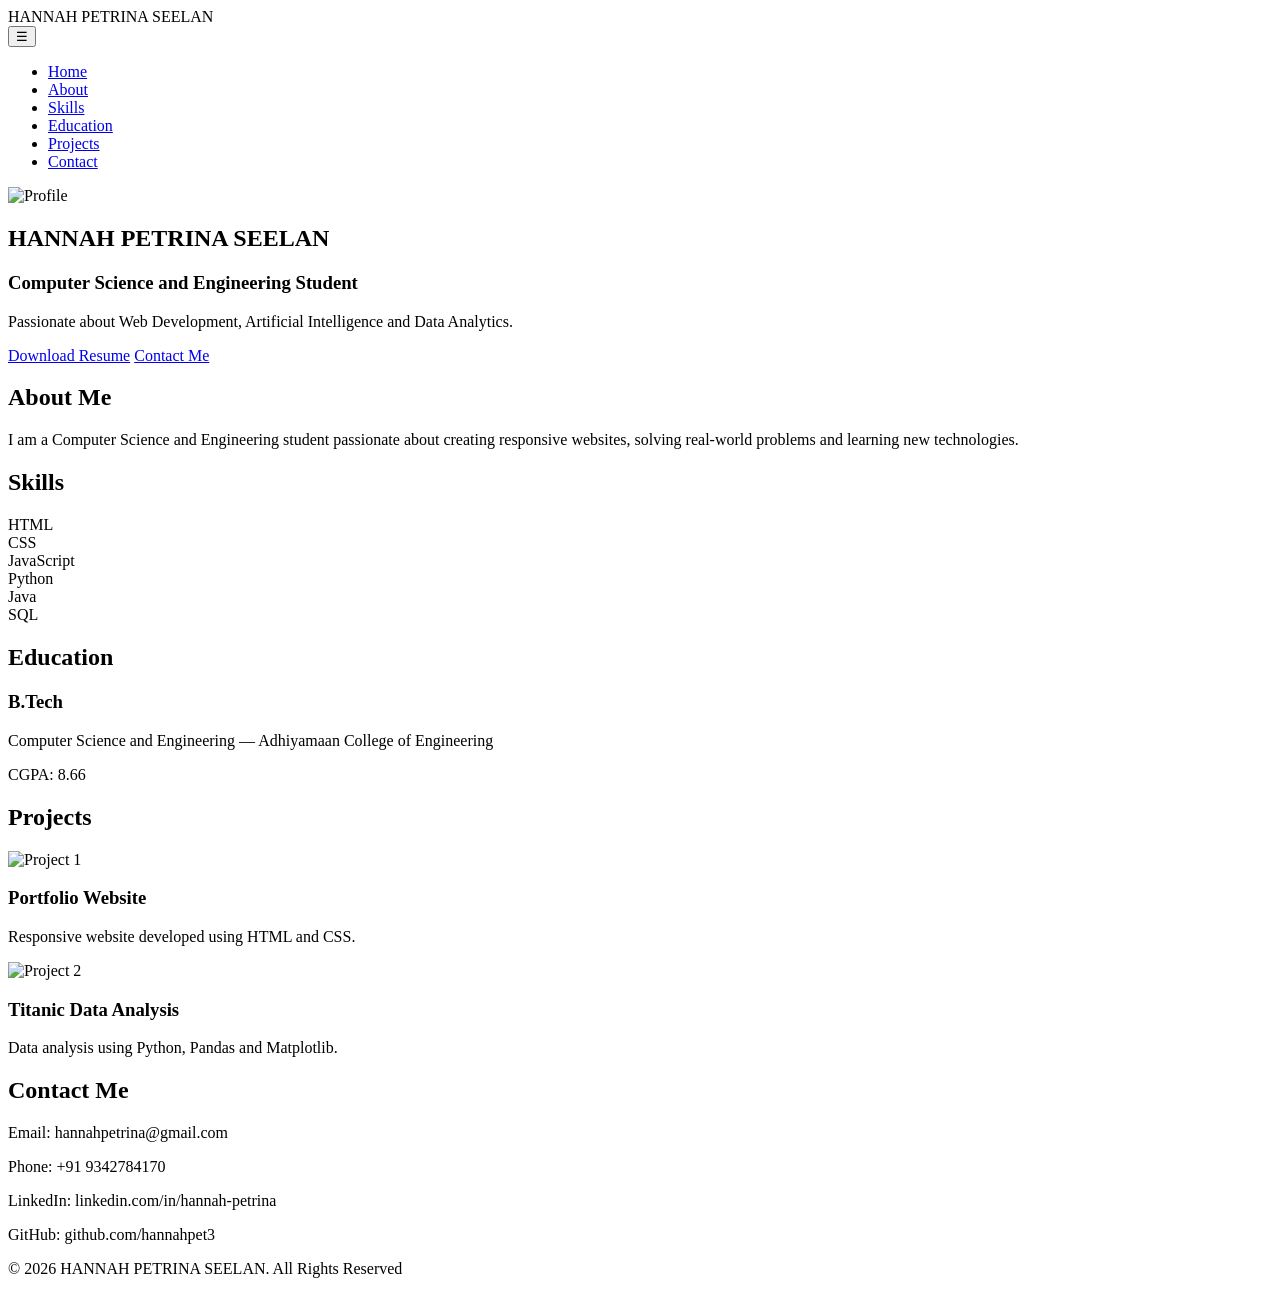
==== index.html @ 2c1eeec1 "Add files via upload" ====
<!DOCTYPE html>
<html lang="en">

<head>
    <meta charset="UTF-8">
    <meta name="viewport" content="width=device-width, initial-scale=1.0">
    <title>HANNAH PETRINA SEELAN | Portfolio</title>

    <link rel="stylesheet" href="/css/style.css">
    <link rel="preconnect" href="https://fonts.googleapis.com">
    <link rel="preconnect" href="https://fonts.gstatic.com" crossorigin>
    <link href="https://fonts.googleapis.com/css2?family=Inter:wght@300;400;600;700&display=swap" rel="stylesheet">
    <link rel="stylesheet" href="https://cdnjs.cloudflare.com/ajax/libs/font-awesome/6.5.1/css/all.min.css">
</head>

<body>

    <nav class="navbar">
        <div class="logo">HANNAH PETRINA SEELAN</div>

        <button id="nav-toggle" aria-label="Toggle navigation" class="nav-toggle">☰</button>

        <ul class="nav-links">
            <li><a href="#home">Home</a></li>
            <li><a href="#about">About</a></li>
            <li><a href="#skills">Skills</a></li>
            <li><a href="#education">Education</a></li>
            <li><a href="#projects">Projects</a></li>
            <li><a href="#contact">Contact</a></li>
        </ul>
    </nav>

    <main>
        <section id="home" class="hero">
            <div class="hero-content">
                <img src="/images/profile.jpg" alt="Profile">
                <h1>HANNAH PETRINA SEELAN</h1>
                <h3>Computer Science and Engineering Student</h3>
                <p>Passionate about Web Development, Artificial Intelligence and Data Analytics.</p>
                <div class="buttons">
                    <a href="/resume.pdf" download class="btn">Download Resume</a>
                    <a href="#contact" class="btn btn-ghost">Contact Me</a>
                </div>
            </div>
        </section>

        <section id="about" class="section">
            <h2>About Me</h2>
            <p>I am a Computer Science and Engineering student passionate about creating responsive websites, solving real-world problems and learning new technologies.</p>
        </section>

        <section id="skills" class="section">
            <h2>Skills</h2>
            <div class="skill-grid">
                <div class="card">HTML</div>
                <div class="card">CSS</div>
                <div class="card">JavaScript</div>
                <div class="card">Python</div>
                <div class="card">Java</div>
                <div class="card">SQL</div>
            </div>
        </section>

        <section id="education" class="section">
            <h2>Education</h2>
            <div class="education-card card">
                <h3>B.Tech</h3>
                <p>Computer Science and Engineering — Adhiyamaan College of Engineering</p>
                <p>CGPA: 8.66</p>
            </div>
        </section>

        <section id="projects" class="section">
            <h2>Projects</h2>
            <div class="project-container">
                <div class="project-card card">
                    <img src="/images/project1.jpg" alt="Project 1">
                    <h3>Portfolio Website</h3>
                    <p>Responsive website developed using HTML and CSS.</p>
                </div>
                <div class="project-card card">
                    <img src="/images/project2.jpg" alt="Project 2">
                    <h3>Titanic Data Analysis</h3>
                    <p>Data analysis using Python, Pandas and Matplotlib.</p>
                </div>
            </div>
        </section>

        <section id="contact" class="section">
            <h2>Contact Me</h2>
            <p>Email: hannahpetrina@gmail.com</p>
            <p>Phone: +91 9342784170</p>
            <p>LinkedIn: linkedin.com/in/hannah-petrina</p>
            <p>GitHub: github.com/hannahpet3</p>
        </section>
    </main>

    <footer>
        <p>© 2026 HANNAH PETRINA SEELAN. All Rights Reserved</p>
    </footer>

    <script src="/js/script.js"></script>

</body>
</html>
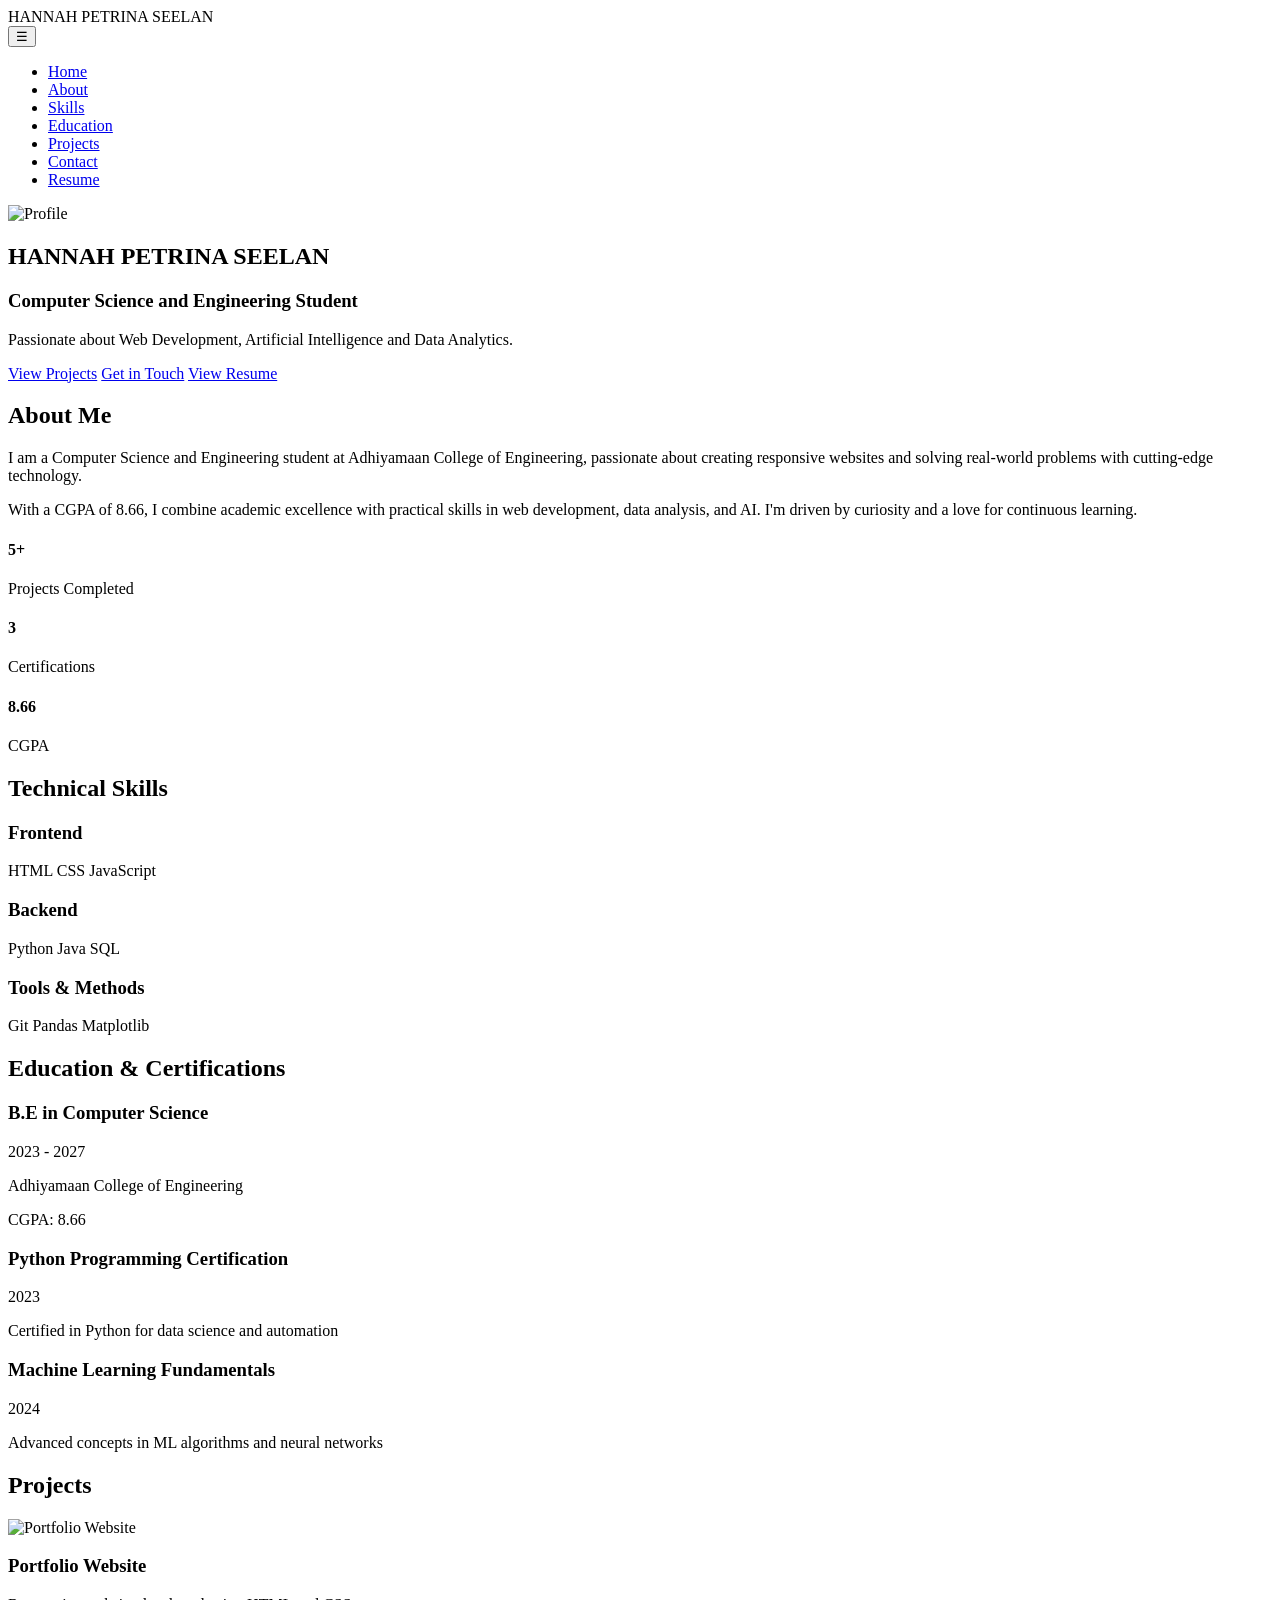
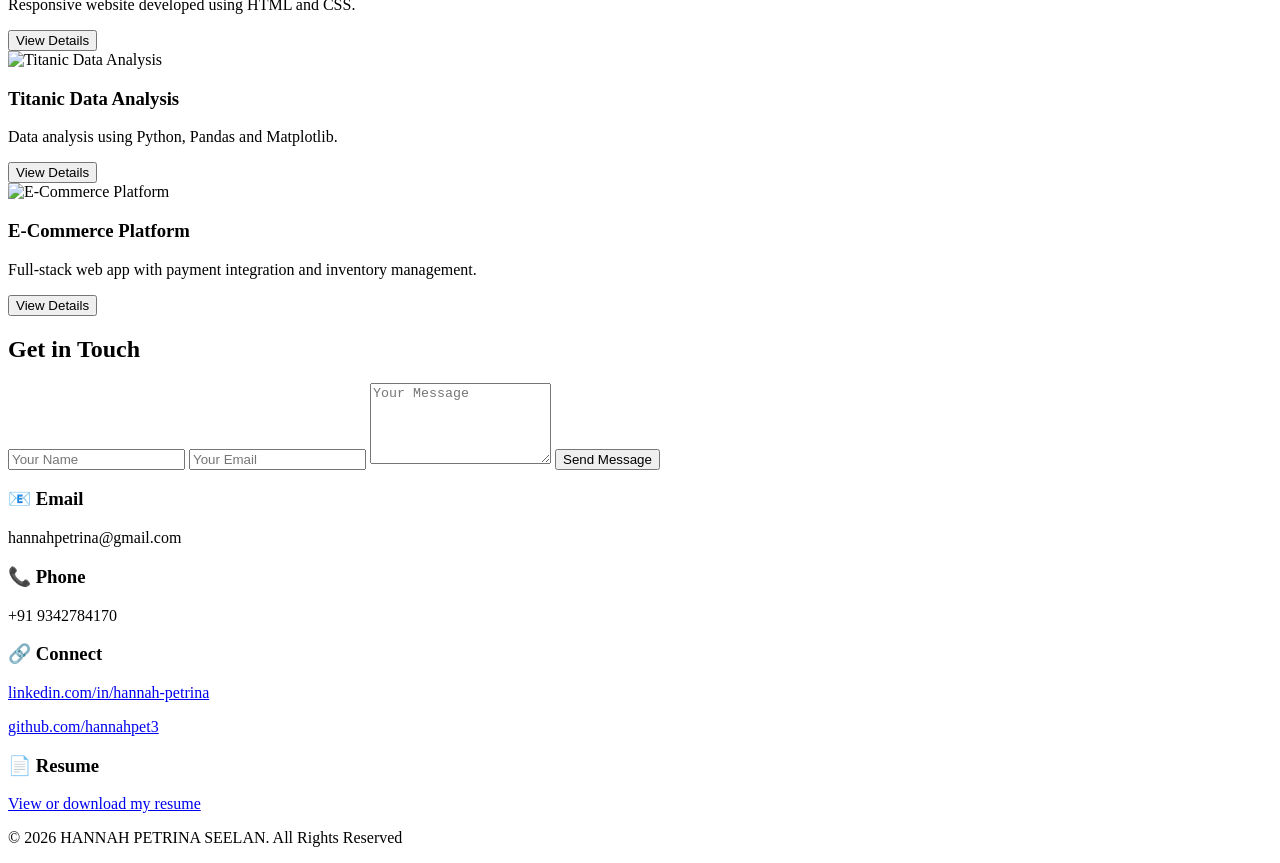
==== commit c2d32434: "Add files via upload" ====
--- a/index.html
+++ b/index.html
@@ -1,4 +1,4 @@
-<!DOCTYPE html>
+﻿<!DOCTYPE html>
 <html lang="en">
 
 <head>
@@ -6,7 +6,7 @@
     <meta name="viewport" content="width=device-width, initial-scale=1.0">
     <title>HANNAH PETRINA SEELAN | Portfolio</title>
 
-    <link rel="stylesheet" href="/css/style.css">
+    <link rel="stylesheet" href="css/style.css">
     <link rel="preconnect" href="https://fonts.googleapis.com">
     <link rel="preconnect" href="https://fonts.gstatic.com" crossorigin>
     <link href="https://fonts.googleapis.com/css2?family=Inter:wght@300;400;600;700&display=swap" rel="stylesheet">
@@ -21,85 +21,207 @@
         <button id="nav-toggle" aria-label="Toggle navigation" class="nav-toggle">☰</button>
 
         <ul class="nav-links">
-            <li><a href="#home">Home</a></li>
-            <li><a href="#about">About</a></li>
-            <li><a href="#skills">Skills</a></li>
-            <li><a href="#education">Education</a></li>
-            <li><a href="#projects">Projects</a></li>
-            <li><a href="#contact">Contact</a></li>
+            <li><a href="#" data-page="home">Home</a></li>
+            <li><a href="#" data-page="about">About</a></li>
+            <li><a href="#" data-page="skills">Skills</a></li>
+            <li><a href="#" data-page="education">Education</a></li>
+            <li><a href="#" data-page="projects">Projects</a></li>
+            <li><a href="#" data-page="contact">Contact</a></li>
+            <li><a href="resume.pdf" target="_blank" rel="noopener">Resume</a></li>
         </ul>
     </nav>
 
-    <main>
-        <section id="home" class="hero">
-            <div class="hero-content">
-                <img src="/images/profile.jpg" alt="Profile">
-                <h1>HANNAH PETRINA SEELAN</h1>
-                <h3>Computer Science and Engineering Student</h3>
-                <p>Passionate about Web Development, Artificial Intelligence and Data Analytics.</p>
-                <div class="buttons">
-                    <a href="/resume.pdf" download class="btn">Download Resume</a>
-                    <a href="#contact" class="btn btn-ghost">Contact Me</a>
-                </div>
-            </div>
-        </section>
-
-        <section id="about" class="section">
-            <h2>About Me</h2>
-            <p>I am a Computer Science and Engineering student passionate about creating responsive websites, solving real-world problems and learning new technologies.</p>
-        </section>
-
-        <section id="skills" class="section">
-            <h2>Skills</h2>
-            <div class="skill-grid">
-                <div class="card">HTML</div>
-                <div class="card">CSS</div>
-                <div class="card">JavaScript</div>
-                <div class="card">Python</div>
-                <div class="card">Java</div>
-                <div class="card">SQL</div>
-            </div>
-        </section>
-
-        <section id="education" class="section">
-            <h2>Education</h2>
-            <div class="education-card card">
-                <h3>B.Tech</h3>
-                <p>Computer Science and Engineering — Adhiyamaan College of Engineering</p>
-                <p>CGPA: 8.66</p>
-            </div>
-        </section>
-
-        <section id="projects" class="section">
-            <h2>Projects</h2>
-            <div class="project-container">
-                <div class="project-card card">
-                    <img src="/images/project1.jpg" alt="Project 1">
-                    <h3>Portfolio Website</h3>
-                    <p>Responsive website developed using HTML and CSS.</p>
-                </div>
-                <div class="project-card card">
-                    <img src="/images/project2.jpg" alt="Project 2">
-                    <h3>Titanic Data Analysis</h3>
-                    <p>Data analysis using Python, Pandas and Matplotlib.</p>
-                </div>
-            </div>
-        </section>
-
-        <section id="contact" class="section">
-            <h2>Contact Me</h2>
-            <p>Email: hannahpetrina@gmail.com</p>
-            <p>Phone: +91 9342784170</p>
-            <p>LinkedIn: linkedin.com/in/hannah-petrina</p>
-            <p>GitHub: github.com/hannahpet3</p>
-        </section>
-    </main>
+    <div class="page-wrapper">
+        <div class="page-container">
+
+            <!-- PAGE: HOME -->
+            <div id="home" class="page active">
+                <section class="hero">
+                    <div class="hero-content">
+                        <img src="images/profile.jpg" alt="Profile">
+                        <h1>HANNAH PETRINA SEELAN</h1>
+                        <h3>Computer Science and Engineering Student</h3>
+                        <p>Passionate about Web Development, Artificial Intelligence and Data Analytics.</p>
+                        <div class="buttons">
+                            <a href="#" data-page="projects" class="btn">View Projects</a>
+                            <a href="#" data-page="contact" class="btn btn-ghost">Get in Touch</a>
+                            <a href="resume.pdf" target="_blank" rel="noopener" class="btn">View Resume</a>
+                        </div>
+                    </div>
+                </section>
+            </div>
+
+            <!-- PAGE: ABOUT -->
+            <div id="about" class="page">
+                <section class="section">
+                    <div class="content-max">
+                        <h2>About Me</h2>
+                        <div class="about-content">
+                            <p>I am a Computer Science and Engineering student at Adhiyamaan College of Engineering, passionate about creating responsive websites and solving real-world problems with cutting-edge technology.</p>
+                            <p>With a CGPA of 8.66, I combine academic excellence with practical skills in web development, data analysis, and AI. I'm driven by curiosity and a love for continuous learning.</p>
+                            <div class="about-stats">
+                                <div class="stat">
+                                    <h4>5+</h4>
+                                    <p>Projects Completed</p>
+                                </div>
+                                <div class="stat">
+                                    <h4>3</h4>
+                                    <p>Certifications</p>
+                                </div>
+                                <div class="stat">
+                                    <h4>8.66</h4>
+                                    <p>CGPA</p>
+                                </div>
+                            </div>
+                        </div>
+                    </div>
+                </section>
+            </div>
+
+            <!-- PAGE: SKILLS -->
+            <div id="skills" class="page">
+                <section class="section">
+                    <div class="content-max">
+                        <h2>Technical Skills</h2>
+                        <div class="skills-grid">
+                            <div class="skill-category">
+                                <h3>Frontend</h3>
+                                <div class="skill-items">
+                                    <span class="skill-badge">HTML</span>
+                                    <span class="skill-badge">CSS</span>
+                                    <span class="skill-badge">JavaScript</span>
+                                </div>
+                            </div>
+                            <div class="skill-category">
+                                <h3>Backend</h3>
+                                <div class="skill-items">
+                                    <span class="skill-badge">Python</span>
+                                    <span class="skill-badge">Java</span>
+                                    <span class="skill-badge">SQL</span>
+                                </div>
+                            </div>
+                            <div class="skill-category">
+                                <h3>Tools & Methods</h3>
+                                <div class="skill-items">
+                                    <span class="skill-badge">Git</span>
+                                    <span class="skill-badge">Pandas</span>
+                                    <span class="skill-badge">Matplotlib</span>
+                                </div>
+                            </div>
+                        </div>
+                    </div>
+                </section>
+            </div>
+
+            <!-- PAGE: EDUCATION -->
+            <div id="education" class="page">
+                <section class="section">
+                    <div class="content-max">
+                        <h2>Education & Certifications</h2>
+                        <div class="timeline">
+                            <div class="timeline-item">
+                                <div class="timeline-dot"></div>
+                                <div class="timeline-content card">
+                                    <h3>B.E in Computer Science</h3>
+                                    <p class="year">2023 - 2027</p>
+                                    <p>Adhiyamaan College of Engineering</p>
+                                    <p>CGPA: 8.66</p>
+                                </div>
+                            </div>
+                            <div class="timeline-item">
+                                <div class="timeline-dot"></div>
+                                <div class="timeline-content card">
+                                    <h3>Python Programming Certification</h3>
+                                    <p class="year">2023</p>
+                                    <p>Certified in Python for data science and automation</p>
+                                </div>
+                            </div>
+                            <div class="timeline-item">
+                                <div class="timeline-dot"></div>
+                                <div class="timeline-content card">
+                                    <h3>Machine Learning Fundamentals</h3>
+                                    <p class="year">2024</p>
+                                    <p>Advanced concepts in ML algorithms and neural networks</p>
+                                </div>
+                            </div>
+                        </div>
+                    </div>
+                </section>
+            </div>
+
+            <!-- PAGE: PROJECTS -->
+            <div id="projects" class="page">
+                <section class="section">
+                    <div class="content-max">
+                        <h2>Projects</h2>
+                        <div class="project-grid">
+                            <div class="project-card card" data-project="1">
+                                <img src="images/project1.svg" alt="Portfolio Website">
+                                <h3>Portfolio Website</h3>
+                                <p>Responsive website developed using HTML and CSS.</p>
+                                <button class="btn-small" onclick="alert('Click View Details for info')">View Details</button>
+                            </div>
+                            <div class="project-card card" data-project="2">
+                                <img src="images/project2.svg" alt="Titanic Data Analysis">
+                                <h3>Titanic Data Analysis</h3>
+                                <p>Data analysis using Python, Pandas and Matplotlib.</p>
+                                <button class="btn-small" onclick="alert('Click View Details for info')">View Details</button>
+                            </div>
+                            <div class="project-card card" data-project="3">
+                                <img src="images/project3.svg" alt="E-Commerce Platform">
+                                <h3>E-Commerce Platform</h3>
+                                <p>Full-stack web app with payment integration and inventory management.</p>
+                                <button class="btn-small" onclick="alert('Click View Details for info')">View Details</button>
+                            </div>
+                        </div>
+                    </div>
+                </section>
+            </div>
+
+            <!-- PAGE: CONTACT -->
+            <div id="contact" class="page">
+                <section class="section">
+                    <div class="content-max">
+                        <h2>Get in Touch</h2>
+                        <div class="contact-content">
+                            <form id="contact-form" class="contact-form">
+                                <input type="text" name="name" placeholder="Your Name" required>
+                                <input type="email" name="email" placeholder="Your Email" required>
+                                <textarea name="message" placeholder="Your Message" rows="5" required></textarea>
+                                <button type="submit" class="btn">Send Message</button>
+                            </form>
+                            <div class="contact-info">
+                                <div class="contact-item">
+                                    <h3>📧 Email</h3>
+                                    <p>hannahpetrina@gmail.com</p>
+                                </div>
+                                <div class="contact-item">
+                                    <h3>📞 Phone</h3>
+                                    <p>+91 9342784170</p>
+                                </div>
+                                <div class="contact-item">
+                                    <h3>🔗 Connect</h3>
+                                    <p><a href="#">linkedin.com/in/hannah-petrina</a></p>
+                                    <p><a href="#">github.com/hannahpet3</a></p>
+                                </div>
+                                <div class="contact-item">
+                                    <h3>📄 Resume</h3>
+                                    <p><a href="resume.pdf" target="_blank" rel="noopener">View or download my resume</a></p>
+                                </div>
+                            </div>
+                        </div>
+                    </div>
+                </section>
+            </div>
+
+        </div>
+    </div>
 
     <footer>
         <p>© 2026 HANNAH PETRINA SEELAN. All Rights Reserved</p>
     </footer>
 
-    <script src="/js/script.js"></script>
+    <script src="js/script.js"></script>
 
 </body>
-</html>+</html>
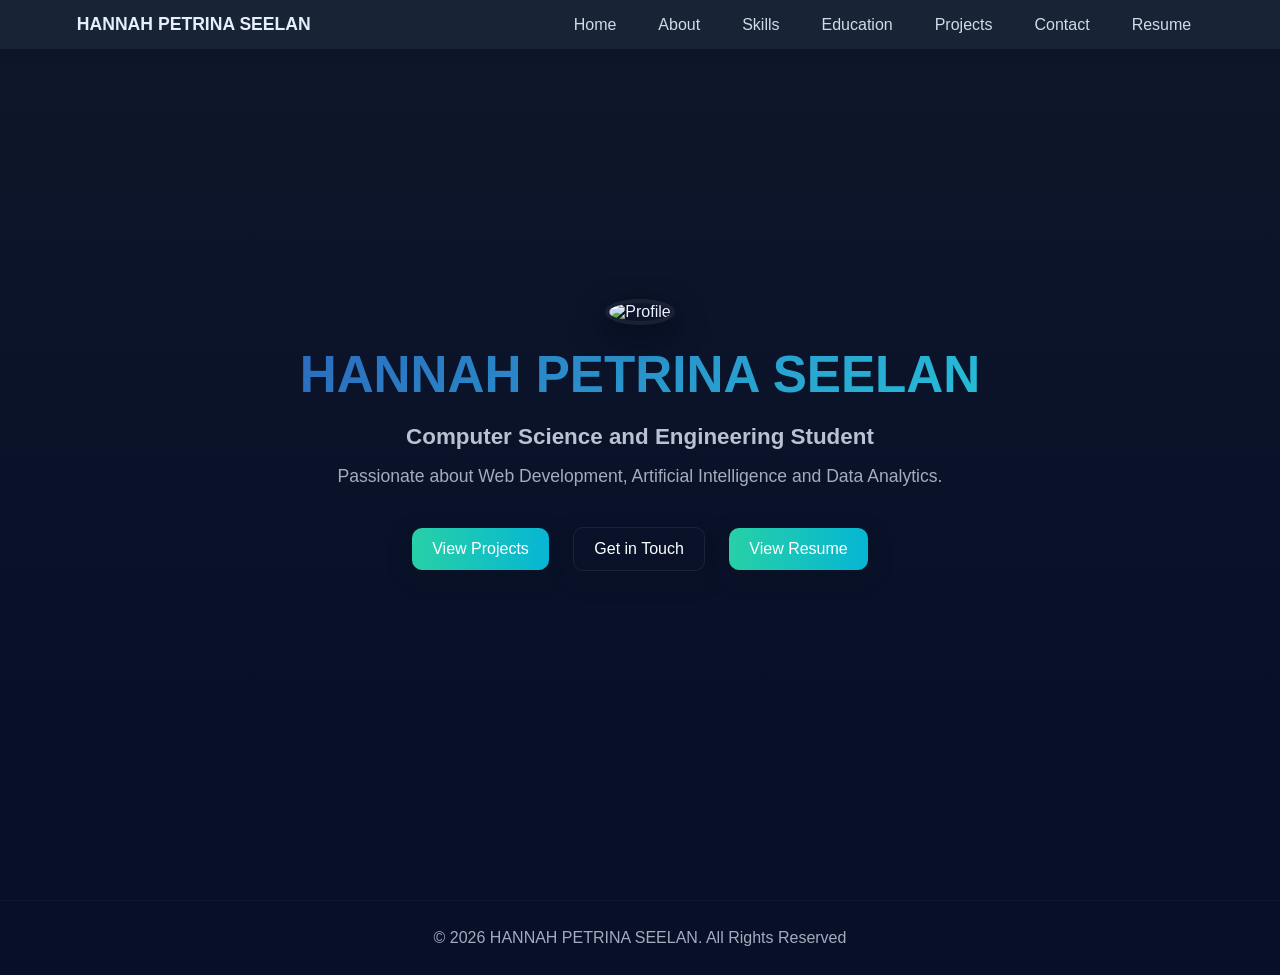
==== commit 49ae8099: "Update index.html" ====
--- a/index.html
+++ b/index.html
@@ -6,7 +6,7 @@
     <meta name="viewport" content="width=device-width, initial-scale=1.0">
     <title>HANNAH PETRINA SEELAN | Portfolio</title>
 
-    <link rel="stylesheet" href="css/style.css">
+    <link rel="stylesheet" href="style.css">
     <link rel="preconnect" href="https://fonts.googleapis.com">
     <link rel="preconnect" href="https://fonts.gstatic.com" crossorigin>
     <link href="https://fonts.googleapis.com/css2?family=Inter:wght@300;400;600;700&display=swap" rel="stylesheet">
--- a/style.css
+++ b/style.css
@@ -0,0 +1,62 @@
+*{margin:0;padding:0;box-sizing:border-box}
+html{scroll-behavior:smooth}
+body{font-family:'Inter',Arial,sans-serif;background:linear-gradient(180deg,#0f172a 0%,#071028 70%);color:#eef2ff;-webkit-font-smoothing:antialiased;overflow-x:hidden}
+.navbar{display:flex;justify-content:space-between;align-items:center;padding:14px 6%;position:fixed;width:100%;top:0;background:rgba(30,41,59,0.75);backdrop-filter:blur(6px);z-index:1000;box-shadow:0 4px 12px rgba(0,0,0,0.1)}
+.page-wrapper{padding-top:60px;min-height:100vh}
+.page-container{position:relative;width:100%}
+.page{display:none;opacity:0;animation:slideIn 0.5s ease-out forwards}
+.page.active{display:block;opacity:1}
+@keyframes slideIn{from{opacity:0;transform:translateY(20px)}to{opacity:1;transform:translateY(0)}}
+@keyframes float{0%,100%{transform:translateY(0)}50%{transform:translateY(-10px)}}
+.hero{min-height:80vh;display:flex;justify-content:center;align-items:center;text-align:center;padding:80px 6% 40px}
+.hero-content h1{font-size:3.2rem;margin:20px 0;background:linear-gradient(135deg,#2c6bbe,#26bdd8);-webkit-background-clip:text;-webkit-text-fill-color:transparent;background-clip:text}
+.hero-content h3{font-size:1.4rem;color:rgba(230,238,252,0.8);margin-bottom:16px}
+.hero-content p{font-size:1.1rem;color:rgba(230,238,252,0.7);margin-bottom:30px}
+.hero img{width:180px;height:180px;border-radius:50%;object-fit:cover;box-shadow:0 10px 30px rgba(2,6,23,0.6),inset 0 2px 8px rgba(255,255,255,0.03);border:4px solid rgba(255,255,255,0.06);animation:float 3s ease-in-out infinite}
+.btn{background:linear-gradient(90deg,#27d0a6,#06b6d4);color:white;text-decoration:none;padding:12px 20px;border-radius:10px;margin:10px;display:inline-block;box-shadow:0 8px 20px rgba(12,18,36,0.6);transition:transform 0.22s ease,box-shadow 0.22s ease;border:none;cursor:pointer;font-family:inherit;font-size:1rem}
+.btn:hover{transform:translateY(-4px);box-shadow:0 14px 30px rgba(12,18,36,0.7)}
+.btn-small{background:linear-gradient(90deg,#0c8af1d7,#06b6d4);color:white;border:none;padding:8px 16px;border-radius:6px;cursor:pointer;font-size:0.9rem;transition:transform 0.2s}
+.btn-small:hover{transform:scale(1.05)}
+.btn-ghost{background:transparent;border:1px solid rgba(255,255,255,0.08)}
+.card,.project-card,.education-card{background:linear-gradient(180deg,rgba(255,255,255,0.02),rgba(255,255,255,0.01));padding:20px;border-radius:14px;margin:12px;border:1px solid rgba(255,255,255,0.04);transition:all 0.3s ease}
+.card:hover,.project-card:hover{transform:translateY(-8px);border-color:rgba(124,58,237,0.3);box-shadow:0 12px 30px rgba(124,58,237,0.1)}
+.project-card img{width:100%;height:180px;object-fit:cover;border-radius:8px;margin-bottom:12px}
+.logo{font-weight:700;color:#e6eefc;font-size:1.1rem}
+.nav-links{display:flex;gap:18px;list-style:none}
+.nav-links a{text-decoration:none;color:rgba(230,238,252,0.9);padding:8px 12px;border-radius:8px;transition:all 0.2s;cursor:pointer}
+.nav-links a:hover,.nav-links a.active{background:rgba(124,58,237,0.2);color:#e6eefc}
+.nav-toggle{display:none;background:transparent;border:0;color:#e6eefc;font-size:22px;cursor:pointer}
+.section{padding:60px 6%;min-height:calc(100vh - 60px);display:flex;align-items:center}
+.content-max{max-width:900px;margin:0 auto;width:100%}
+.section h2{font-size:2.4rem;margin-bottom:40px;background:linear-gradient(135deg,#7c3aed,#06b6d4);-webkit-background-clip:text;-webkit-text-fill-color:transparent;background-clip:text}
+.about-content p{font-size:1.05rem;line-height:1.8;color:rgba(230,238,252,0.8);margin-bottom:20px}
+.about-stats{display:grid;grid-template-columns:repeat(auto-fit,minmax(120px,1fr));gap:20px;margin-top:40px}
+.stat{padding:20px;background:rgba(255,255,255,0.02);border:1px solid rgba(255,255,255,0.04);border-radius:10px;text-align:center}
+.stat h4{font-size:2rem;color:#7c3aed;margin-bottom:8px}
+.stat p{color:rgba(230,238,252,0.7)}
+.skills-grid{display:grid;grid-template-columns:repeat(auto-fit,minmax(250px,1fr));gap:30px}
+.skill-category h3{color:#06b6d4;margin-bottom:15px;font-size:1.2rem}
+.skill-items{display:flex;flex-wrap:wrap;gap:10px}
+.skill-badge{display:inline-block;background:linear-gradient(135deg,rgba(124,58,237,0.2),rgba(6,182,212,0.2));border:1px solid rgba(124,58,237,0.3);padding:8px 16px;border-radius:20px;color:#e6eefc;font-size:0.9rem;transition:all 0.3s}
+.skill-badge:hover{background:linear-gradient(135deg,#7c3aed,#06b6d4);border-color:#7c3aed}
+.timeline{position:relative;padding:20px 0}
+.timeline-item{display:flex;gap:30px;margin-bottom:40px;position:relative}
+.timeline-dot{width:16px;height:16px;background:#7c3aed;border-radius:50%;margin-top:8px;flex-shrink:0;box-shadow:0 0 10px rgba(124,58,237,0.5)}
+.timeline-item:not(:last-child)::before{content:'';position:absolute;left:7px;top:32px;width:2px;height:calc(100% - 32px);background:linear-gradient(to bottom,#7c3aed,transparent)}
+.timeline-content{flex:1}
+.timeline-content h3{color:#e6eefc;margin-bottom:8px}
+.timeline-content .year{color:#06b6d4;font-weight:600;margin-bottom:8px}
+.timeline-content p{color:rgba(230,238,252,0.7)}
+.project-grid{display:grid;grid-template-columns:repeat(auto-fit,minmax(280px,1fr));gap:25px}
+.contact-content{display:grid;grid-template-columns:1fr 1fr;gap:40px}
+.contact-form{display:flex;flex-direction:column;gap:15px}
+.contact-form input,.contact-form textarea{padding:12px;background:rgba(255,255,255,0.05);border:1px solid rgba(255,255,255,0.1);border-radius:8px;color:#e6eefc;font-family:inherit;transition:all 0.3s}
+.contact-form input:focus,.contact-form textarea:focus{outline:none;background:rgba(255,255,255,0.08);border-color:rgba(124,58,237,0.5);box-shadow:0 0 10px rgba(124,58,237,0.2)}
+.contact-form input::placeholder,.contact-form textarea::placeholder{color:rgba(230,238,252,0.5)}
+.contact-info{display:flex;flex-direction:column;gap:25px}
+.contact-item h3{color:#06b6d4;margin-bottom:8px}
+.contact-item p{color:rgba(230,238,252,0.8)}
+.contact-item a{color:#7c3aed;text-decoration:none;transition:color 0.2s}
+.contact-item a:hover{color:#06b6d4}
+footer{padding:28px 6%;text-align:center;color:rgba(230,238,252,0.7);border-top:1px solid rgba(255,255,255,0.04)}
+@media(max-width:768px){.nav-links{display:none;flex-direction:column;background:rgba(2,6,23,0.8);position:absolute;right:6%;top:50px;padding:12px;border-radius:8px;width:200px;box-shadow:0 8px 20px rgba(0,0,0,0.3)}.nav-links.active{display:flex}.nav-toggle{display:block}.hero img{width:140px;height:140px}.hero-content h1{font-size:2rem}.section h2{font-size:1.8rem}.contact-content{grid-template-columns:1fr}.project-grid{grid-template-columns:1fr}}
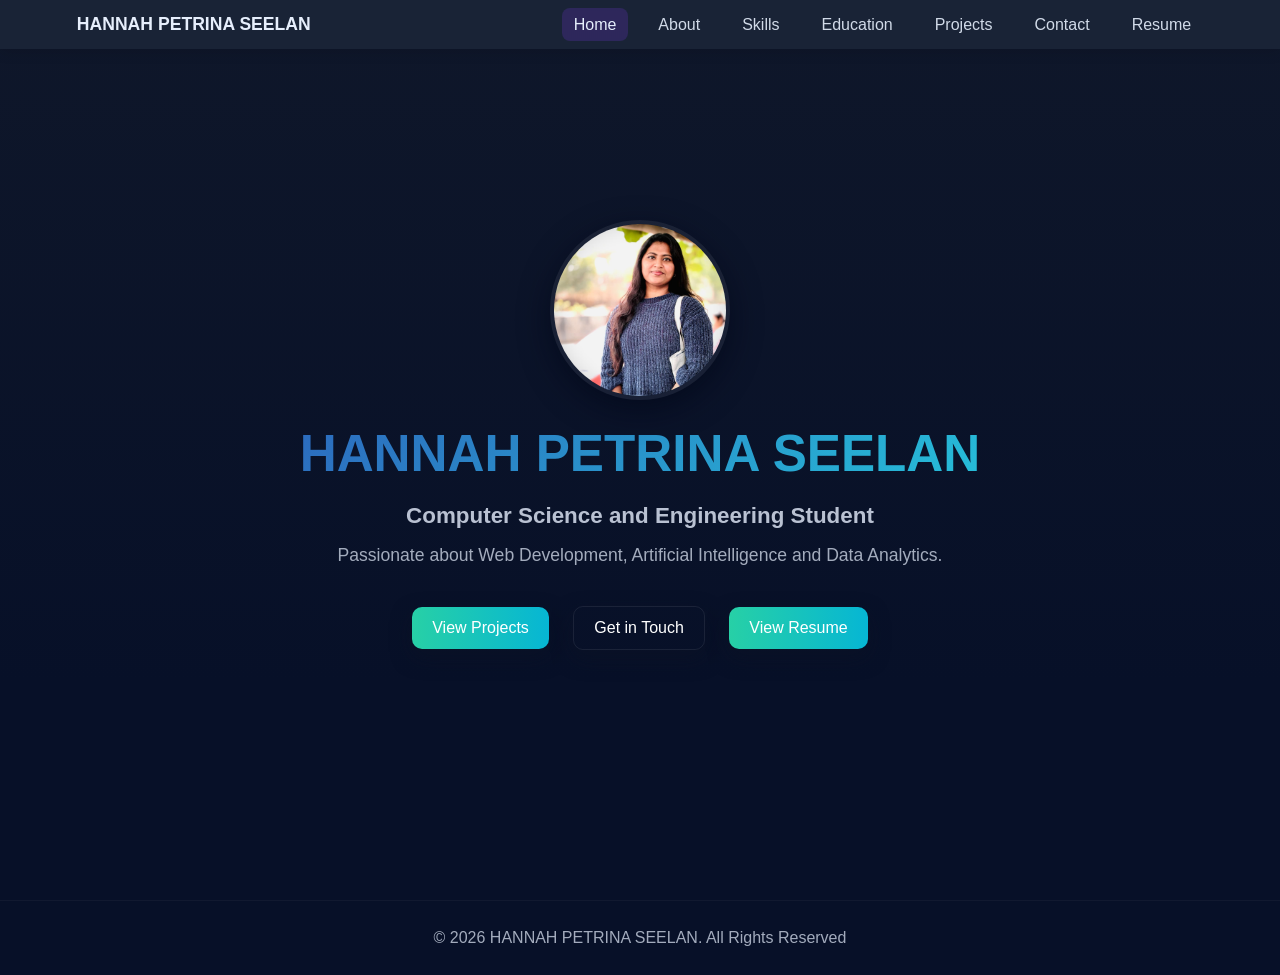
==== commit 67c1b990: "Add files via upload" ====
--- a/index.html
+++ b/index.html
@@ -6,7 +6,7 @@
     <meta name="viewport" content="width=device-width, initial-scale=1.0">
     <title>HANNAH PETRINA SEELAN | Portfolio</title>
 
-    <link rel="stylesheet" href="style.css">
+    <link rel="stylesheet" href="css/style.css">
     <link rel="preconnect" href="https://fonts.googleapis.com">
     <link rel="preconnect" href="https://fonts.gstatic.com" crossorigin>
     <link href="https://fonts.googleapis.com/css2?family=Inter:wght@300;400;600;700&display=swap" rel="stylesheet">
--- a/css/style.css
+++ b/css/style.css
@@ -0,0 +1,62 @@
+*{margin:0;padding:0;box-sizing:border-box}
+html{scroll-behavior:smooth}
+body{font-family:'Inter',Arial,sans-serif;background:linear-gradient(180deg,#0f172a 0%,#071028 70%);color:#eef2ff;-webkit-font-smoothing:antialiased;overflow-x:hidden}
+.navbar{display:flex;justify-content:space-between;align-items:center;padding:14px 6%;position:fixed;width:100%;top:0;background:rgba(30,41,59,0.75);backdrop-filter:blur(6px);z-index:1000;box-shadow:0 4px 12px rgba(0,0,0,0.1)}
+.page-wrapper{padding-top:60px;min-height:100vh}
+.page-container{position:relative;width:100%}
+.page{display:none;opacity:0;animation:slideIn 0.5s ease-out forwards}
+.page.active{display:block;opacity:1}
+@keyframes slideIn{from{opacity:0;transform:translateY(20px)}to{opacity:1;transform:translateY(0)}}
+@keyframes float{0%,100%{transform:translateY(0)}50%{transform:translateY(-10px)}}
+.hero{min-height:80vh;display:flex;justify-content:center;align-items:center;text-align:center;padding:80px 6% 40px}
+.hero-content h1{font-size:3.2rem;margin:20px 0;background:linear-gradient(135deg,#2c6bbe,#26bdd8);-webkit-background-clip:text;-webkit-text-fill-color:transparent;background-clip:text}
+.hero-content h3{font-size:1.4rem;color:rgba(230,238,252,0.8);margin-bottom:16px}
+.hero-content p{font-size:1.1rem;color:rgba(230,238,252,0.7);margin-bottom:30px}
+.hero img{width:180px;height:180px;border-radius:50%;object-fit:cover;box-shadow:0 10px 30px rgba(2,6,23,0.6),inset 0 2px 8px rgba(255,255,255,0.03);border:4px solid rgba(255,255,255,0.06);animation:float 3s ease-in-out infinite}
+.btn{background:linear-gradient(90deg,#27d0a6,#06b6d4);color:white;text-decoration:none;padding:12px 20px;border-radius:10px;margin:10px;display:inline-block;box-shadow:0 8px 20px rgba(12,18,36,0.6);transition:transform 0.22s ease,box-shadow 0.22s ease;border:none;cursor:pointer;font-family:inherit;font-size:1rem}
+.btn:hover{transform:translateY(-4px);box-shadow:0 14px 30px rgba(12,18,36,0.7)}
+.btn-small{background:linear-gradient(90deg,#0c8af1d7,#06b6d4);color:white;border:none;padding:8px 16px;border-radius:6px;cursor:pointer;font-size:0.9rem;transition:transform 0.2s}
+.btn-small:hover{transform:scale(1.05)}
+.btn-ghost{background:transparent;border:1px solid rgba(255,255,255,0.08)}
+.card,.project-card,.education-card{background:linear-gradient(180deg,rgba(255,255,255,0.02),rgba(255,255,255,0.01));padding:20px;border-radius:14px;margin:12px;border:1px solid rgba(255,255,255,0.04);transition:all 0.3s ease}
+.card:hover,.project-card:hover{transform:translateY(-8px);border-color:rgba(124,58,237,0.3);box-shadow:0 12px 30px rgba(124,58,237,0.1)}
+.project-card img{width:100%;height:180px;object-fit:cover;border-radius:8px;margin-bottom:12px}
+.logo{font-weight:700;color:#e6eefc;font-size:1.1rem}
+.nav-links{display:flex;gap:18px;list-style:none}
+.nav-links a{text-decoration:none;color:rgba(230,238,252,0.9);padding:8px 12px;border-radius:8px;transition:all 0.2s;cursor:pointer}
+.nav-links a:hover,.nav-links a.active{background:rgba(124,58,237,0.2);color:#e6eefc}
+.nav-toggle{display:none;background:transparent;border:0;color:#e6eefc;font-size:22px;cursor:pointer}
+.section{padding:60px 6%;min-height:calc(100vh - 60px);display:flex;align-items:center}
+.content-max{max-width:900px;margin:0 auto;width:100%}
+.section h2{font-size:2.4rem;margin-bottom:40px;background:linear-gradient(135deg,#7c3aed,#06b6d4);-webkit-background-clip:text;-webkit-text-fill-color:transparent;background-clip:text}
+.about-content p{font-size:1.05rem;line-height:1.8;color:rgba(230,238,252,0.8);margin-bottom:20px}
+.about-stats{display:grid;grid-template-columns:repeat(auto-fit,minmax(120px,1fr));gap:20px;margin-top:40px}
+.stat{padding:20px;background:rgba(255,255,255,0.02);border:1px solid rgba(255,255,255,0.04);border-radius:10px;text-align:center}
+.stat h4{font-size:2rem;color:#7c3aed;margin-bottom:8px}
+.stat p{color:rgba(230,238,252,0.7)}
+.skills-grid{display:grid;grid-template-columns:repeat(auto-fit,minmax(250px,1fr));gap:30px}
+.skill-category h3{color:#06b6d4;margin-bottom:15px;font-size:1.2rem}
+.skill-items{display:flex;flex-wrap:wrap;gap:10px}
+.skill-badge{display:inline-block;background:linear-gradient(135deg,rgba(124,58,237,0.2),rgba(6,182,212,0.2));border:1px solid rgba(124,58,237,0.3);padding:8px 16px;border-radius:20px;color:#e6eefc;font-size:0.9rem;transition:all 0.3s}
+.skill-badge:hover{background:linear-gradient(135deg,#7c3aed,#06b6d4);border-color:#7c3aed}
+.timeline{position:relative;padding:20px 0}
+.timeline-item{display:flex;gap:30px;margin-bottom:40px;position:relative}
+.timeline-dot{width:16px;height:16px;background:#7c3aed;border-radius:50%;margin-top:8px;flex-shrink:0;box-shadow:0 0 10px rgba(124,58,237,0.5)}
+.timeline-item:not(:last-child)::before{content:'';position:absolute;left:7px;top:32px;width:2px;height:calc(100% - 32px);background:linear-gradient(to bottom,#7c3aed,transparent)}
+.timeline-content{flex:1}
+.timeline-content h3{color:#e6eefc;margin-bottom:8px}
+.timeline-content .year{color:#06b6d4;font-weight:600;margin-bottom:8px}
+.timeline-content p{color:rgba(230,238,252,0.7)}
+.project-grid{display:grid;grid-template-columns:repeat(auto-fit,minmax(280px,1fr));gap:25px}
+.contact-content{display:grid;grid-template-columns:1fr 1fr;gap:40px}
+.contact-form{display:flex;flex-direction:column;gap:15px}
+.contact-form input,.contact-form textarea{padding:12px;background:rgba(255,255,255,0.05);border:1px solid rgba(255,255,255,0.1);border-radius:8px;color:#e6eefc;font-family:inherit;transition:all 0.3s}
+.contact-form input:focus,.contact-form textarea:focus{outline:none;background:rgba(255,255,255,0.08);border-color:rgba(124,58,237,0.5);box-shadow:0 0 10px rgba(124,58,237,0.2)}
+.contact-form input::placeholder,.contact-form textarea::placeholder{color:rgba(230,238,252,0.5)}
+.contact-info{display:flex;flex-direction:column;gap:25px}
+.contact-item h3{color:#06b6d4;margin-bottom:8px}
+.contact-item p{color:rgba(230,238,252,0.8)}
+.contact-item a{color:#7c3aed;text-decoration:none;transition:color 0.2s}
+.contact-item a:hover{color:#06b6d4}
+footer{padding:28px 6%;text-align:center;color:rgba(230,238,252,0.7);border-top:1px solid rgba(255,255,255,0.04)}
+@media(max-width:768px){.nav-links{display:none;flex-direction:column;background:rgba(2,6,23,0.8);position:absolute;right:6%;top:50px;padding:12px;border-radius:8px;width:200px;box-shadow:0 8px 20px rgba(0,0,0,0.3)}.nav-links.active{display:flex}.nav-toggle{display:block}.hero img{width:140px;height:140px}.hero-content h1{font-size:2rem}.section h2{font-size:1.8rem}.contact-content{grid-template-columns:1fr}.project-grid{grid-template-columns:1fr}}
